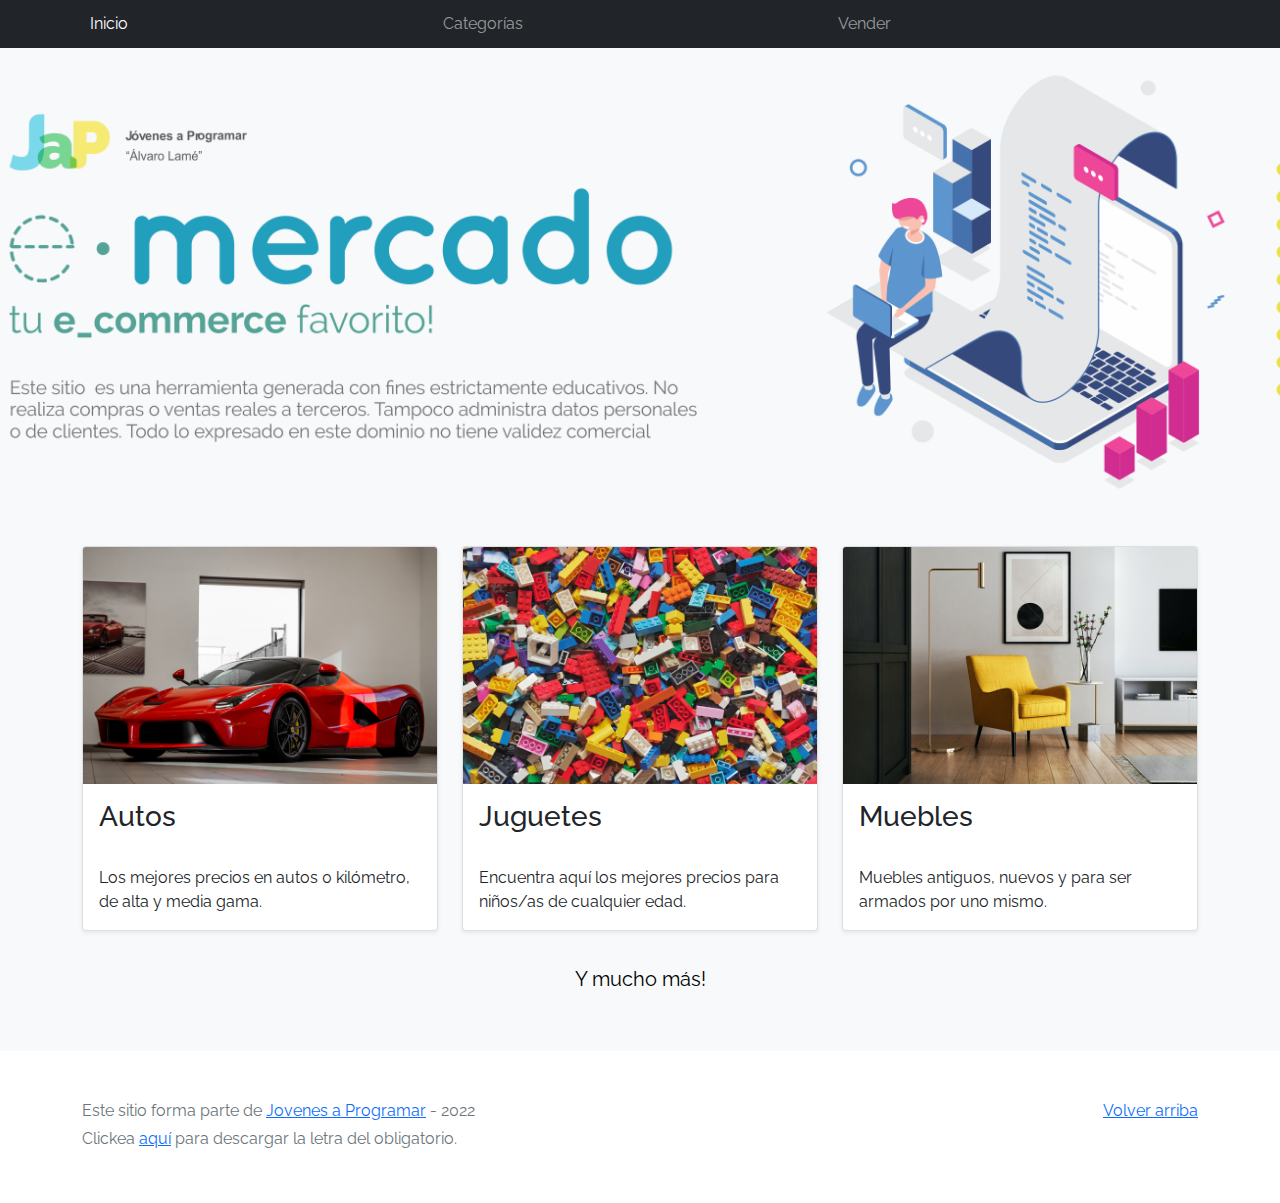
==== index.html @ 24076d6a "initial commit" ====
<!DOCTYPE html>
<html lang="es">

<head>
  <meta http-equiv="Content-Type" content="text/html; charset=UTF-8">
  <meta name="viewport" content="width=device-width, initial-scale=1, shrink-to-fit=no">
  <title>eMercado - Todo lo que busques está aquí</title>

  <link href="https://fonts.googleapis.com/css?family=Raleway:300,300i,400,400i,700,700i,900,900i" rel="stylesheet">
  <link href="css/bootstrap.min.css" rel="stylesheet">
  <link href="css/styles.css" rel="stylesheet">
</head>

<body>
  <nav class="navbar navbar-expand-lg navbar-dark bg-dark p-1">
    <div class="container">
      <button class="navbar-toggler" type="button" data-bs-toggle="collapse" data-bs-target="#navbarNav"
        aria-controls="navbarNav" aria-expanded="false" aria-label="Toggle navigation">
        <span class="navbar-toggler-icon"></span>
      </button>
      <div class="collapse navbar-collapse" id="navbarNav">
        <ul class="navbar-nav w-100 justify-content-between">
          <li class="nav-item">
            <a class="nav-link active" href="index.html">Inicio</a>
          </li>
          <li class="nav-item">
            <a class="nav-link" href="categories.html">Categorías</a>
          </li>
          <li class="nav-item">
            <a class="nav-link" href="sell.html">Vender</a>
          </li>
          <li class="nav-item">
          </li>
        </ul>
      </div>
    </div>
  </nav>
  <main>
    <div class="jumbotron text-center"></div>
    <div class="album py-5 bg-light">
      <div class="container">
        <div class="row">
          <div class="col-md-4">
            <div class="card mb-4 shadow-sm custom-card cursor-active" id="autos">
              <img class="bd-placeholder-img card-img-top" src="img/cars_index.jpg"
                alt="Imgagen representativa de la categoría 'Autos'">
              <h3 class="m-3">Autos</h3>
              <div class="card-body">
                <p class="card-text">Los mejores precios en autos 0 kilómetro, de alta y media gama.</p>
              </div>
            </div>
          </div>
          <div class="col-md-4">
            <div class="card mb-4 shadow-sm custom-card cursor-active" id="juguetes">
              <img class="bd-placeholder-img card-img-top" src="img/toys_index.jpg"
                alt="Imgagen representativa de la categoría 'Juguetes'">
              <h3 class="m-3">Juguetes</h3>
              <div class="card-body">
                <p class="card-text">Encuentra aquí los mejores precios para niños/as de cualquier edad.</p>
              </div>
            </div>
          </div>
          <div class="col-md-4">
            <div class="card mb-4 shadow-sm custom-card cursor-active" id="muebles">
              <img class="bd-placeholder-img card-img-top" src="img/furniture_index.jpg"
                alt="Imgagen representativa de la categoría 'Muebles'">
              <h3 class="m-3">Muebles</h3>
              <div class="card-body">
                <p class="card-text">Muebles antiguos, nuevos y para ser armados por uno mismo.</p>
              </div>
            </div>
          </div>
        </div>
        <div class="row">
          <a class="btn btn-light btn-lg btn-block" href="categories.html">Y mucho más!</a>
        </div>
      </div>
    </div>
  </main>
  <footer class="text-muted">
    <div class="container">
      <p class="float-end">
        <a href="#">Volver arriba</a>
      </p>
      <p>Este sitio forma parte de <a href="https://jovenesaprogramar.edu.uy/" target="_blank">Jovenes a Programar</a> -
        2022</p>
      <p>Clickea <a target="_blank" href="Letra.pdf">aquí</a> para descargar la letra del obligatorio.</p>
    </div>
  </footer>
  <script src="js/bootstrap.bundle.min.js"></script>
  <script src="js/index.js"></script>
  <script src="js/init.js"></script>
</body>

</html>
---- css/styles.css ----
.jumbotron,
.card-body,
.container,
.site-header {
  font-family: 'Raleway', serif !important;
}

.jumbotron .display-4 {
  font-weight: bold;
}

nav a {
  text-decoration: none;
}

.bd-placeholder-img {
  font-size: 1.125rem;
  text-anchor: middle;
  -webkit-user-select: none;
  -moz-user-select: none;
  -ms-user-select: none;
  user-select: none;
}

@media (min-width: 768px) {
  .bd-placeholder-img-lg {
    font-size: 3.5rem;
  }
}

.jumbotron {
  height: 50vh;
  padding: 5em inherit;
  margin-bottom: 0;
  background-color: #53C0FB;
  background: url('../img/cover_back.png');
  background-size: cover;
  background-position: center;
  background-repeat: no-repeat;
  color: black;
  font-weight: bold;
}

@media (min-width: 768px) {
  .jumbotron {
    padding-top: 6rem;
    padding-bottom: 6rem;
  }
}

.jumbotron p:last-child {
  margin-bottom: 0;
}

.jumbotron-heading {
  font-weight: 300;
}

.jumbotron .container {
  max-width: 40rem;
  background-color: rgba(255, 255, 255, 0.5);
  border-radius: 10px;
  text-shadow: 1px 1px 2px grey;
}

.jumbotron .lead {
  font-size: 38px;
}

footer {
  padding-top: 3rem;
  padding-bottom: 3rem;
}

footer p {
  margin-bottom: .25rem;
}

.site-header a {
  color: white;
  transition: ease-in-out color .15s;
}

.site-header .dropdown-menu a {
  color: black;
}

.dropzone {
  border: 2px dashed #0087F7;
  border-radius: 5px;
  background: white;
}

.img-fit {
  max-height: 100%;
}

.alert {
  position: fixed;
  top: 80px;
  width: 50%;
  left: 50%;
  transform: translate(-50%, 0);
}

.lds-ring {
  display: inline-block;
  position: relative;
  width: 64px;
  height: 64px;
  top: 50%;
  left: 50%;
}

.cursor-active {
  cursor: pointer;
}

.left {
  float: left;
  padding: 4px;
  background-color: rgba(255, 255, 255, 0.5);
}

.lds-ring div {
  box-sizing: border-box;
  display: block;
  position: absolute;
  width: 51px;
  height: 51px;
  margin: 6px;
  border: 6px solid #fff;
  border-radius: 50%;
  animation: lds-ring 1.2s cubic-bezier(0.5, 0, 0.5, 1) infinite;
  border-color: #fff transparent transparent transparent;
}

.lds-ring div:nth-child(1) {
  animation-delay: -0.45s;
}

.lds-ring div:nth-child(2) {
  animation-delay: -0.3s;
}

.lds-ring div:nth-child(3) {
  animation-delay: -0.15s;
}

@keyframes lds-ring {
  0% {
    transform: rotate(0deg);
  }

  100% {
    transform: rotate(360deg);
  }
}

.signin {
  width: 100%;
  max-width: 330px;
  padding: 15px;
  margin: auto;
}

#spinner-wrapper {
  position: fixed;
  background-color: rgba(0, 0, 0, 0.5);
  width: 100%;
  height: 100%;
  top: 0;
  left: 0;
  z-index: 1021;
  display: none;
}

main {
  min-height: calc(100vh - 210px);
}

a.custom-card,
a.custom-card:hover {
  color: inherit;
  text-decoration: inherit;
}

.checked {
  color: orange;
}
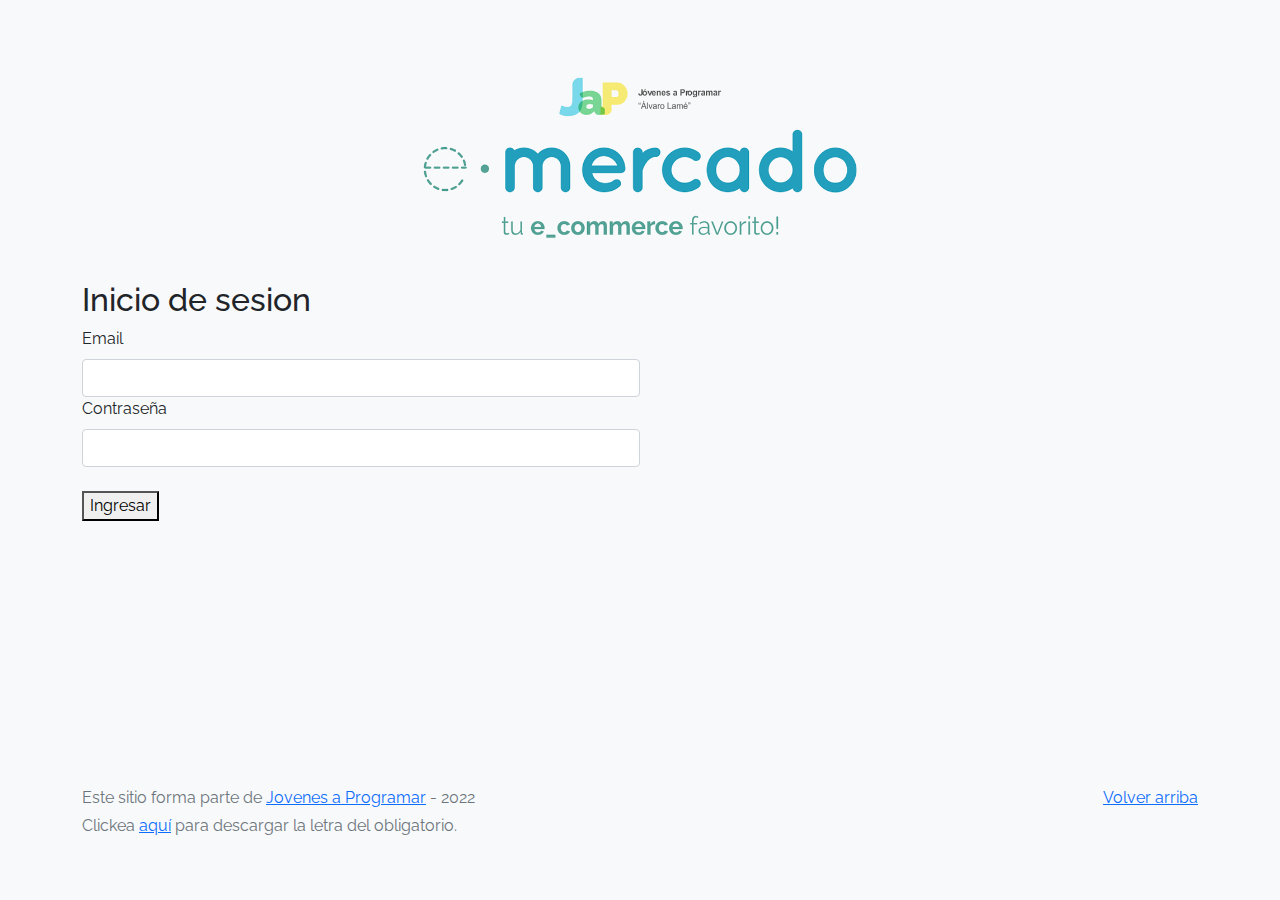
==== commit 63d33596: "commit entrega 1" ====
--- a/index.html
+++ b/index.html
@@ -5,78 +5,86 @@
   <meta http-equiv="Content-Type" content="text/html; charset=UTF-8">
   <meta name="viewport" content="width=device-width, initial-scale=1, shrink-to-fit=no">
   <title>eMercado - Todo lo que busques está aquí</title>
-
+  
   <link href="https://fonts.googleapis.com/css?family=Raleway:300,300i,400,400i,700,700i,900,900i" rel="stylesheet">
   <link href="css/bootstrap.min.css" rel="stylesheet">
   <link href="css/styles.css" rel="stylesheet">
+  <style>
+    body {
+      background-color: rgb(248, 249, 250);
+    }
+  </style>
 </head>
 
 <body>
-  <nav class="navbar navbar-expand-lg navbar-dark bg-dark p-1">
-    <div class="container">
-      <button class="navbar-toggler" type="button" data-bs-toggle="collapse" data-bs-target="#navbarNav"
-        aria-controls="navbarNav" aria-expanded="false" aria-label="Toggle navigation">
-        <span class="navbar-toggler-icon"></span>
-      </button>
-      <div class="collapse navbar-collapse" id="navbarNav">
-        <ul class="navbar-nav w-100 justify-content-between">
-          <li class="nav-item">
-            <a class="nav-link active" href="index.html">Inicio</a>
-          </li>
-          <li class="nav-item">
-            <a class="nav-link" href="categories.html">Categorías</a>
-          </li>
-          <li class="nav-item">
-            <a class="nav-link" href="sell.html">Vender</a>
-          </li>
-          <li class="nav-item">
-          </li>
-        </ul>
+  <main class="mt-5">
+    <div class="container" >
+      <img id='imglogin' src="img/login.png" alt="login img"> 
+      <div id="inicio sesion" style="width: 50%;" >
+        <h2> Inicio de sesion </h2>
+        <form id="form inicio"> 
+
+          <div class="enter-email">
+            <label for="email" class="form-label">Email</label>
+            <input type="email" class="form-control" id="email" />
+          </div>
+
+          <div class="enter-pass">
+            <label for="password1" class="form-label">Contraseña</label>
+            <input type="password" class="form-control" id="password1" />
+          </div>
+
+          <br> 
+
+          <button class="boton-ingresar" type="submit" id="ingresar">
+            Ingresar
+          </button>
+
+        </form>
       </div>
-    </div>
-  </nav>
-  <main>
-    <div class="jumbotron text-center"></div>
-    <div class="album py-5 bg-light">
-      <div class="container">
-        <div class="row">
-          <div class="col-md-4">
-            <div class="card mb-4 shadow-sm custom-card cursor-active" id="autos">
-              <img class="bd-placeholder-img card-img-top" src="img/cars_index.jpg"
-                alt="Imgagen representativa de la categoría 'Autos'">
-              <h3 class="m-3">Autos</h3>
-              <div class="card-body">
-                <p class="card-text">Los mejores precios en autos 0 kilómetro, de alta y media gama.</p>
-              </div>
-            </div>
-          </div>
-          <div class="col-md-4">
-            <div class="card mb-4 shadow-sm custom-card cursor-active" id="juguetes">
-              <img class="bd-placeholder-img card-img-top" src="img/toys_index.jpg"
-                alt="Imgagen representativa de la categoría 'Juguetes'">
-              <h3 class="m-3">Juguetes</h3>
-              <div class="card-body">
-                <p class="card-text">Encuentra aquí los mejores precios para niños/as de cualquier edad.</p>
-              </div>
-            </div>
-          </div>
-          <div class="col-md-4">
-            <div class="card mb-4 shadow-sm custom-card cursor-active" id="muebles">
-              <img class="bd-placeholder-img card-img-top" src="img/furniture_index.jpg"
-                alt="Imgagen representativa de la categoría 'Muebles'">
-              <h3 class="m-3">Muebles</h3>
-              <div class="card-body">
-                <p class="card-text">Muebles antiguos, nuevos y para ser armados por uno mismo.</p>
-              </div>
-            </div>
-          </div>
-        </div>
-        <div class="row">
-          <a class="btn btn-light btn-lg btn-block" href="categories.html">Y mucho más!</a>
-        </div>
-      </div>
+
+
+      
     </div>
   </main>
+
+
+  <div
+  class="alert alert-danger alert-dismissible fade"
+  role="alert"
+  id="alert-danger-email"
+>
+  <p>No ingreso un e-mail correcto, intente nuevamente </p>
+
+  <button
+    type="button"
+    class="btn-close"
+    onclick="window.location.reload();"
+    data-bs-dismiss="alert"
+    aria-label="Close"
+  ></button>
+</div>
+
+<div
+  class="alert alert-danger alert-dismissible fade"
+  role="alert"
+  id="alert-danger-pass"
+>
+  <p>No ingreso una contraseña correcta, intente nuevamente </p>
+
+  <button
+    type="button"
+    class="btn-close"
+    onclick="window.location.reload();"
+    data-bs-dismiss="alert"
+    aria-label="Close"
+  ></button>
+</div>
+
+
+
+
+
   <footer class="text-muted">
     <div class="container">
       <p class="float-end">
@@ -87,9 +95,7 @@
       <p>Clickea <a target="_blank" href="Letra.pdf">aquí</a> para descargar la letra del obligatorio.</p>
     </div>
   </footer>
-  <script src="js/bootstrap.bundle.min.js"></script>
-  <script src="js/index.js"></script>
-  <script src="js/init.js"></script>
+  <script src="js/login.js"></script>
 </body>
 
 </html>--- a/css/styles.css
+++ b/css/styles.css
@@ -187,4 +187,12 @@
 
 .checked {
   color: orange;
-}+}
+
+#imglogin { 
+  width: 50%; 
+  margin-left: auto; 
+  margin-right:auto; 
+  display:block;
+}
+
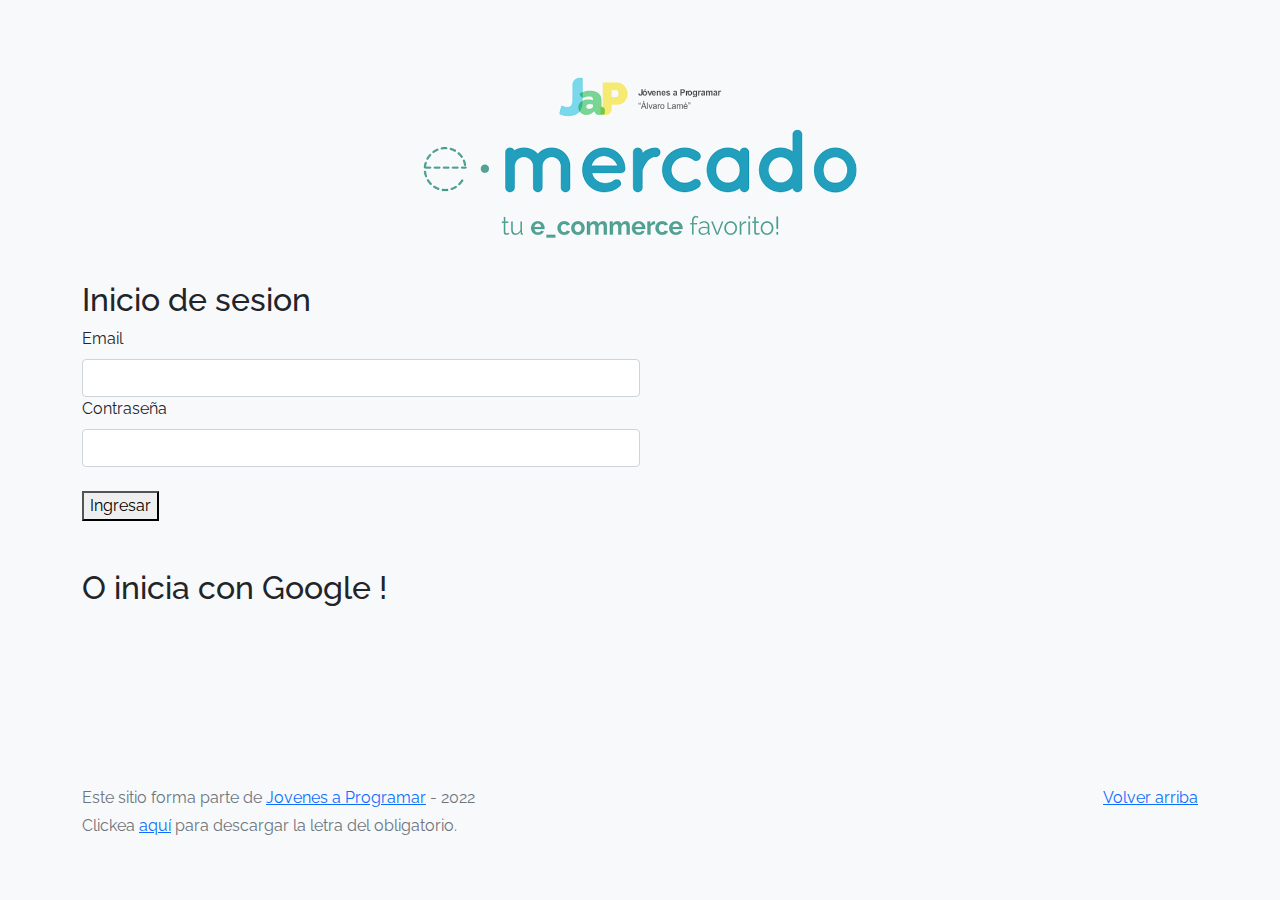
==== commit a9f2c7e2: "entrega 3" ====
--- a/index.html
+++ b/index.html
@@ -14,9 +14,34 @@
       background-color: rgb(248, 249, 250);
     }
   </style>
+
+<!---  esto es sacado de https://www.youtube.com/watch?v=PctSxrQ3JrI  para autenticar con google accounts -->
+<meta name="google-signin-client_id" content="300291312497-u4r53pm25vb66jnklmqhtqbkjq3vv4q3.apps.googleusercontent.com">
+
+
 </head>
 
 <body>
+  <!---  esto es sacado de https://www.youtube.com/watch?v=PctSxrQ3JrI  para autenticar con google accounts -->
+  <script src="https://apis.google.com/js/platform.js" async defer> 
+
+  gapi.load('auth2', function() {
+    gapi.auth2.init()
+    /* Ready. Make a call to gapi.auth2.init or some other API */
+  });
+
+   // esto es sacado de https://www.youtube.com/watch?v=PctSxrQ3JrI no se si sirve de algo ni donde ponerlo
+   function onSignIn(googleUser) {
+        var profile = googleUser.getBasicProfile();
+        console.log('ID: ' + profile.getId()); // Do not send to your backend! Use an ID token instead.
+        console.log('Name: ' + profile.getName());
+        console.log('Image URL: ' + profile.getImageUrl());
+        console.log('Email: ' + profile.getEmail()); // This is null if the 'email' scope is not present.
+      }
+
+
+</script>
+
   <main class="mt-5">
     <div class="container" >
       <img id='imglogin' src="img/login.png" alt="login img"> 
@@ -43,6 +68,13 @@
         </form>
       </div>
 
+<br> <br> 
+      <div>
+        <h2> O inicia con Google ! </h2>
+        <br> <br> 
+        <div class="g-signin2" data-onsuccess="onSignIn"></div>
+      </div>
+      
 
       
     </div>
